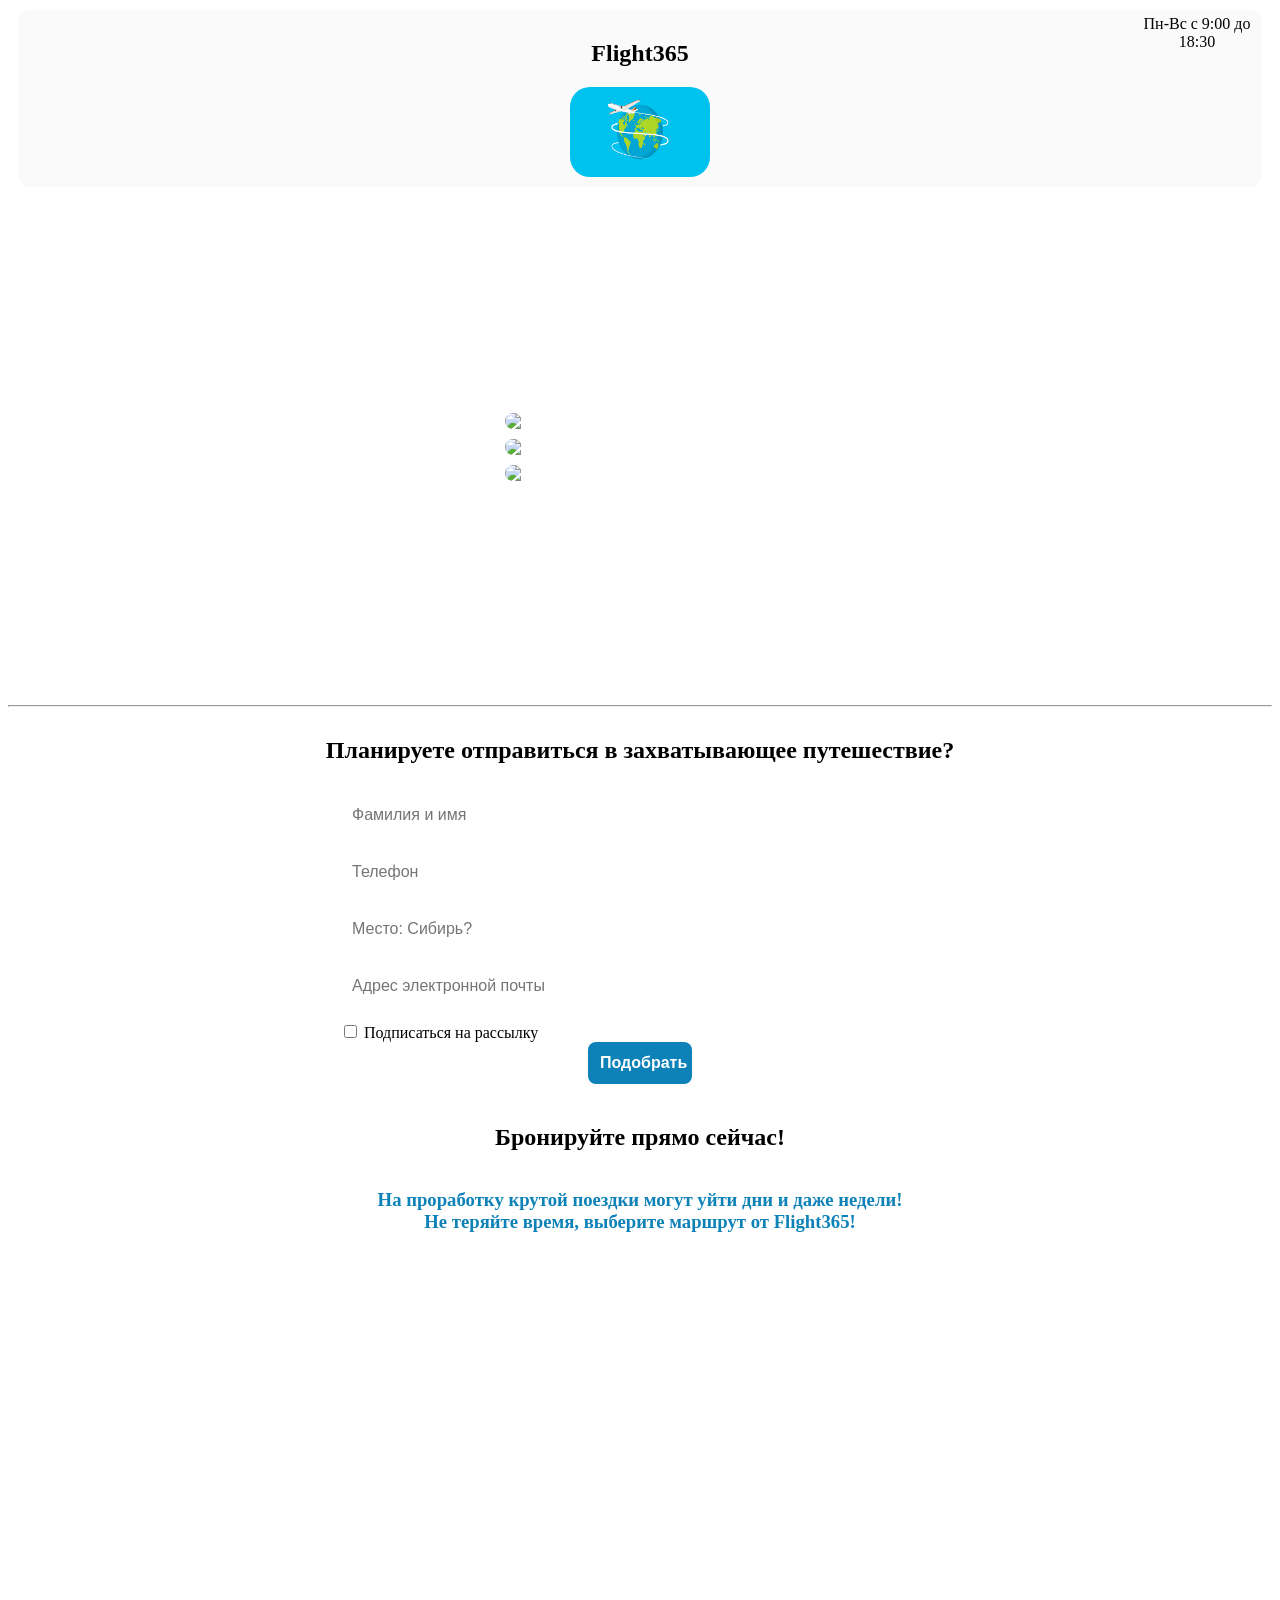
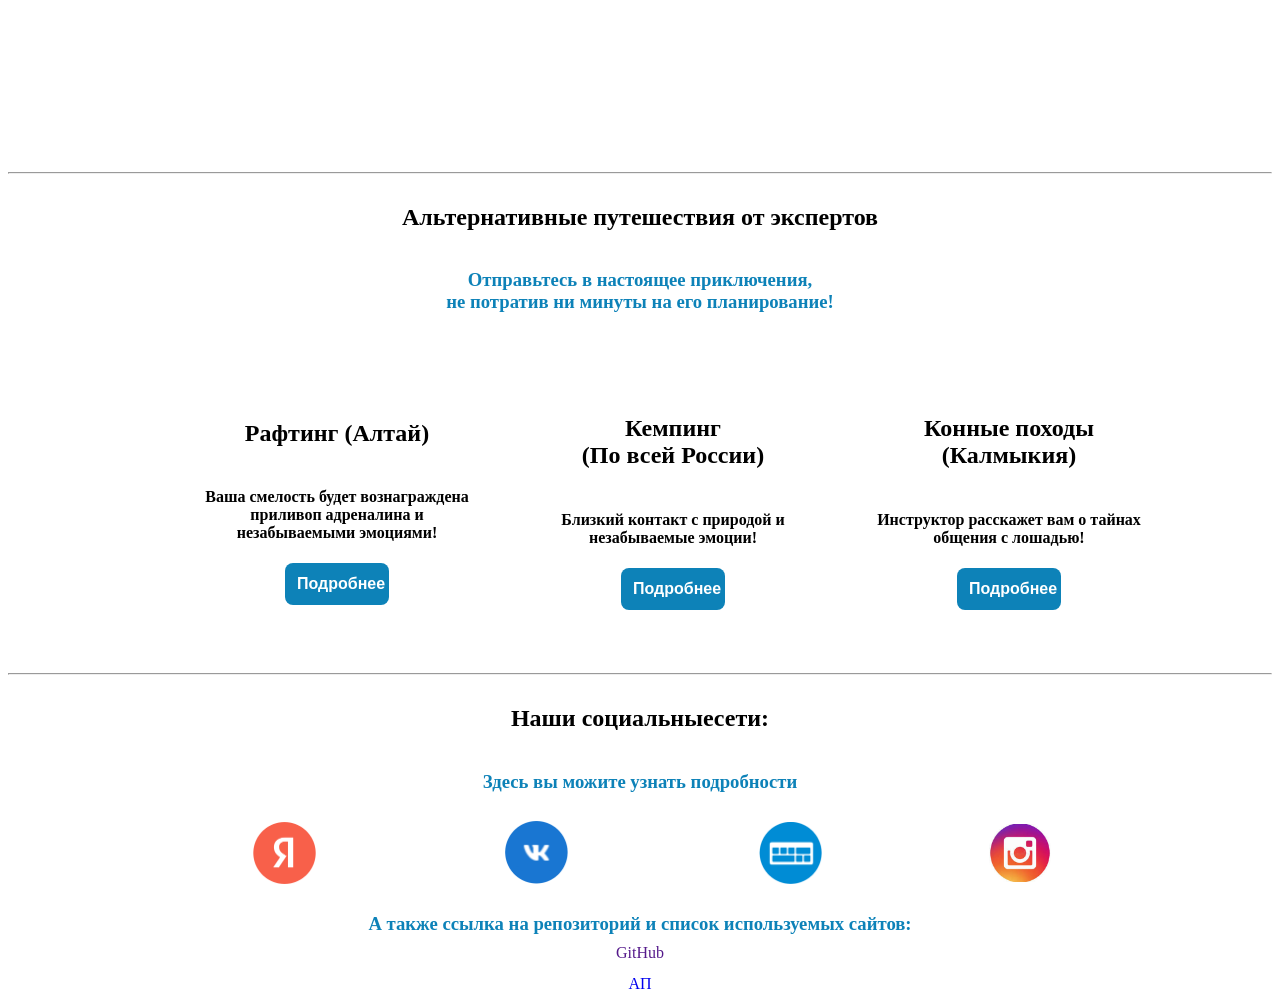
==== index.html @ f3c5aca9 "Add files via upload" ====
<!DOCTYPE html>
<html lang="en">
<head>
    <meta charset="UTF-8">
    <meta name="viewport" content="width=device-width, initial-scale=1.0">
    <title>Турагенство flight365</title>
    <link rel="stylesheet" href="style.css">
</head>
<body>
    <main>
        <section class = top>
            <h1>Flight365</h1>
            <img class="imgtop" src="[data-uri]" alt="Иконка">
            <div class="info">Пн-Вс с 9:00 до 18:30</div>
        </section>
        <section class = osnimg>
            <img class="osn" src="https://media.istockphoto.com/id/1251700853/ru/%D1%84%D0%BE%D1%82%D0%BE/%D0%B0%D0%BC%D1%83%D1%80%D1%81%D0%BA%D0%B8%D0%B9-%D1%82%D0%B8%D0%B3%D1%80-%D0%B3%D1%83%D0%BB%D1%8F%D0%B5%D1%82-%D0%B2-%D1%80%D0%B5%D1%87%D0%BD%D0%BE%D0%B9-%D0%B2%D0%BE%D0%B4%D0%B5-%D0%BE%D0%BF%D0%B0%D1%81%D0%BD%D0%BE%D0%B5-%D0%B6%D0%B8%D0%B2%D0%BE%D1%82%D0%BD%D0%BE%D0%B5-%D1%82%D0%B0%D0%B4%D0%B6%D0%B3%D0%B0-%D1%80%D0%BE%D1%81%D1%81%D0%B8%D1%8F-%D0%B7%D0%B2%D0%B5%D1%80%D1%8C-%D0%B2-%D0%B7%D0%B5%D0%BB%D0%B5%D0%BD%D0%BE%D0%BC-%D0%BB%D0%B5%D1%81%D0%BD%D0%BE%D0%BC.jpg?s=2048x2048&w=is&k=20&c=DHTncdPByhC-jVs4Oq_3Jfol2G8x-OvqlNJEPOsyWLE=">
            <img class="osn" src="https://media.istockphoto.com/id/623509532/ru/%D1%84%D0%BE%D1%82%D0%BE/%D0%B1%D0%B0%D0%B9%D0%BA%D0%B0%D0%BB%D1%8C%D1%81%D0%BA%D0%B8%D0%B9-%D0%BF%D0%B5%D0%B9%D0%B7%D0%B0%D0%B6-%D1%81%D0%BE-%D1%81%D1%82%D0%B0%D1%80%D1%8B%D0%BC-%D0%B6%D0%B5%D0%BB%D0%B5%D0%B7%D0%BD%D0%BE%D0%B4%D0%BE%D1%80%D0%BE%D0%B6%D0%BD%D1%8B%D0%BC-%D0%BC%D0%BE%D1%81%D1%82%D0%BE%D0%BC.jpg?s=2048x2048&w=is&k=20&c=A-n-8eGDE5P_JtFMy6D7FYAYW6Uo-6Tp8wXdqU29Njc=">
            <img class="osn" src="https://media.istockphoto.com/id/1251118665/ru/%D1%84%D0%BE%D1%82%D0%BE/%D1%81%D1%86%D0%B5%D0%BD%D0%B8%D1%87%D0%B5%D1%81%D0%BA%D0%B8%D0%B9-%D0%B7%D0%B8%D0%BC%D0%BD%D0%B8%D0%B9-%D0%BB%D0%B5%D1%81%D0%BD%D0%BE%D0%B9-%D0%BF%D0%B5%D0%B9%D0%B7%D0%B0%D0%B6-%D0%BD%D0%B0-%D0%BA%D0%BE%D0%BB%D1%8B%D0%BC%D1%81%D0%BA%D0%BE%D0%BC-%D1%88%D0%BE%D1%81%D1%81%D0%B5.jpg?s=2048x2048&w=is&k=20&c=BHrXloTi7lWAkvB1KZl43MKXEOqY2KYjAbYZ9vtyVF0=">
        </section>
        <hr>
        <section class="cw">
            <h1>Планируете отправиться в захватывающее путешествие?</h1>
        </section>
        <section class="order">
            <form id="order-form" action="Запланировать путешествие!">
                <div class="field">
                    <input class="input" name="fullname" id="fullname" type="text" placeholder="Фамилия и имя">
                </div>
                <div class="field">
                    <input class="input" name="fullname" id="fullname" type="text" placeholder="Телефон">
                </div>
                <div class="field">
                    <input class="input" name="fullname" id="fullname" type="text" placeholder="Место: Сибирь?">
                </div>
                <div class="field">
                    <input class="input" name="fullname" id="fullname" type="text" placeholder="Адрес электронной почты">
                </div>
                    <input type = "checkbox" id = "agree" name = "Подписаться на рассылку" chacked>
                    <label for = "agree">Подписаться на рассылку</label>
                </div>
                    <input type="submit" value="Подобрать тур" class="submit-btn">
            </form>
        </section>
            <section class="cw">
                <h1>Бронируйте прямо сейчас!</h1>
            </section>
            <section class="cw2">
                <h3>На проработку крутой поездки могут уйти дни и даже недели!<br>Не теряйте время, выберите маршрут от Flight365!</h3>
            </section>
            <section class="vid">
                <iframe width="1200" height="500" src="https://www.youtube.com/embed/_sGPZGlKjgA?si=5lLm21I2xxgpRo17" title="YouTube video player" frameborder="0" allow="accelerometer; autoplay; clipboard-write; encrypted-media; gyroscope; picture-in-picture; web-share" referrerpolicy="strict-origin-when-cross-origin" allowfullscreen></iframe>
            </section>
            <hr>
            <section class="cw">
                <h1>Альтернативные путешествия от экспертов</h1>
            </section>
            <section class="cw2">
                <h3>Отправьтесь в настоящее приключения,<br> не потратив ни минуты на его планирование!</h3>
            </section>
            <div class="list">
                <article class="card">
                    <img src="https://encrypted-tbn0.gstatic.com/images?q=tbn:ANd9GcTn6x9WNTBCaBa8B9_9VzDT1HfY-j7jRx9xWaGzJyLeVxhcYSfr" alt="Рафтинг (Алтай)">
                </article>
                <div class="bt1">
                    <h2>Рафтинг (Алтай)</h2>
                    <h4>Ваша смелость будет вознаграждена приливоп адреналина и незабываемыми эмоциями!</h4>
                    <input type="submit" value="Подробнее" class="submit-btn">
                </div>
                <article class="card">
                    <img src="https://encrypted-tbn2.gstatic.com/images?q=tbn:ANd9GcR6v2PvWtdw5403OTpttT1M6ziYhg9hPhJ12LB31ho1lnvaaJhX" alt="Кемпинг">
                </article>
                <div class="bt1">
                    <h2>Кемпинг <br> (По всей России)</h2>
                    <h4>Близкий контакт с природой и незабываемые эмоции!</h4>
                    <input type="submit" value="Подробнее" class="submit-btn">
                </div>
                <article class="card">
                    <img src="https://encrypted-tbn1.gstatic.com/images?q=tbn:ANd9GcTMvsMiHnu49aH5FuwNag1knlkfeVPTWskodMXqUp3G3StunEKZ" alt="Кемпинг">
                </article>
                <div class="bt1">
                    <h2>Конные походы (Калмыкия)</h2>
                    <h4>Инструктор расскажет вам о тайнах  общения с лошадью!</h4>
                    <input type="submit" value="Подробнее" class="submit-btn">
                </div>
            </div>
            <hr>
            <section class="cw">
                <h1>Наши социальныесети:</h1>
            </section>
            <section class="cw2">
                <h3>Здесь вы можите узнать подробности</h3>
            </section>
            <section class="records-container">
                <div class="sosh-it">
                    <img src = yandex.PNG>
                    <a href="https://yandex.com" target="_blank" class="bt2">Yandex</a>
                </div>
                <div class="sosh-it">
                    <img src = vk.PNG>
                    <a href="https://vk.com" target="_blank" class="bt2">VK</a>
                </div>
                <div class="sosh-it">
                    <img src = shp.PNG>
                    <a href="https://informatics.ru/" target="_blank" class="bt2">MSHP</a>
                </div>
                <div class="sosh-it">
                    <img class="zapret" src = [data-uri] alt="Нельзяграмм">
                    <a href="404.html" target="_blank" class="bt2">Instagram</a>
                </div>
            </section>
                <section class="cw2">
                    <h3>А также ссылка на репозиторий и список используемых сайтов:</h3>
                        <div class="sosh-i">
                        <a href="" target="_blank" class="bt4">GitHub</a>
                    </div>
                    <div class="sosh-i">
                    <a href="AP.html" target="_blank" class="bt3">АП</a>
                </div>
            </section>
        </section>
    </main>
</body>
</html>
---- style.css ----
@import url('https://fonts.googleapis.com/css2?family=Inter&display=swap');

.top {
    display: flex;
    text-align: center;
    background-color: rgb(250, 250, 250);
    color: rgb(0, 0, 0);
    border-radius: 12px;
    align-items: center;
    justify-content: center;
    position: relative;
    margin: 10px;
}

.imgtop {
    width: 140px;
    height: 90px;
    border-radius: 20px;
    transition: 2s;
}

.imgtop:hover {
    transform: translate(-100px);
    transform: translate(100px);
}

.info {
    width: 120px;
    height: 90px;
    position: absolute;
    top: 5px;
    right: 5px;

}

.osnimg {
    display: flex;
    margin: 8px auto;
    height: 480px;
    justify-content: center;
    width: 99%;
}

.osn {
    margin: 5px;
    border-radius: 12px;
    overflow: hidden;
    transition: 1s;
}

.osn:hover {
    transform: scale(1.3);
}

.order form {
    width: 600px;
    margin: 0 auto;
    border-radius: 24px;
    bottom: 2px solid #333;
    padding: 10px 10px;
}

.cw{
    display: flex;
    text-align: center;
    color: rgb(0, 0, 0);
    align-items: center;
    justify-content: center;
    position: relative;
    margin-top: 10px;
}

.cw2{
    display: flex;
    text-align: center;
    color: #0d82b8;
    align-items: center;
    justify-content: center;
    position: relative;
    margin-top: 0 auto;
}

.field {
    margin-bottom: 15px;
}

.submit-btn {
    display: block;
    width: 240px;
    margin-top: 15px;
    margin: 0 auto;
    padding: 12px;
    font-size: 18px;
    font-weight: bold;
    border-radius: 8px;
    border: none;
    cursor: pointer;
    background-color: #0d82b8;
    color: white;
    transition: 0,5s;
}

.input {
    width: 500px;
    border-radius: 8px;
    padding: 12px;
    border: none;
    background-color: white;
    color: black;
    font-size: 18px;
}

.vid {
    display: flex;
    align-items: center;
    justify-content: center;
    position: relative;
    margin: 10px;
}

.list {
    display: flex;
    margin: 8px;
    height: 325px;
    justify-content: center;
    width: 100%;
    position: relative;
}

.card {
    margin: 25px;
    border-radius: 12px;
    overflow: hidden;
    display: flex;
    flex-direction: column;
    align-items: center;
    transition: 1s;
}

.card:hover {
    transform: translate(0px, 25px);
    transform: translate(0px, -25px);
}

.bt {
    display: block;
    width: 240px;
    margin-top: 15px auto;
    padding: 12px;
    font-size: 18px;
    font-weight: bold;
    border-radius: 8px;
    border: none;
    cursor: pointer;
    background-color: #0d82b8;
    color: white;
}

.bt1 {
    display: flex;
    margin: 8px;
    flex-direction: column;
    justify-content: center;
    position: relative;
    text-align: center;
    color: #000000;
    width: 270px;
}

.submit-btn:hover {
    background-color: #3d5dc7;
}

.records-container {
    margin: 10px auto;
    border-radius: 12px;
    justify-content: center;
    overflow: hidden;
    display: flex;
    align-items: center;
}

.records-container img{
    width: 25%;
    height: 25%;
}

.records-container .zapret{
    width: 30%;
    height: 30%;
}


.bt2 {
    position: absolute;
    display: flex;
    text-decoration: none;
    color: transparent;
    width: 150px;
    height: 150px;
}

.bt3 {
    display: flex;
    text-decoration: none;
    margin-top: 80px;
}

.bt4 {
    position: absolute;
    display: flex;
    text-decoration: none;
}

.sosh-it {
    display: flex;
    flex-direction: column;
    align-items: center;
}

.sosh-i {
    display: flex;
    flex-direction: column;
    align-items: center;
    position: absolute;
    margin-top: 40px;
}

.cw3{
    display: flex;
    text-align: center;
    color: rgb(255, 0, 0);
    align-items: center;
    justify-content: center;
    margin-top: 20px;
}

footer {
    color: black;
    margin-top: 20px;
    text-align: end;
}

@media (max-width: 1280px) {
    .top, .osnimg {
        flex-direction: column;
        padding: 10px;
    }
    
    .input, .submit-btn, .bt {
        font-size: 16px;
    }
    
    .submit-btn {
        width: 104px;
    }

    .osnimg {
        width: 280px;
    }

    .card img {
        display: none;
    }
}
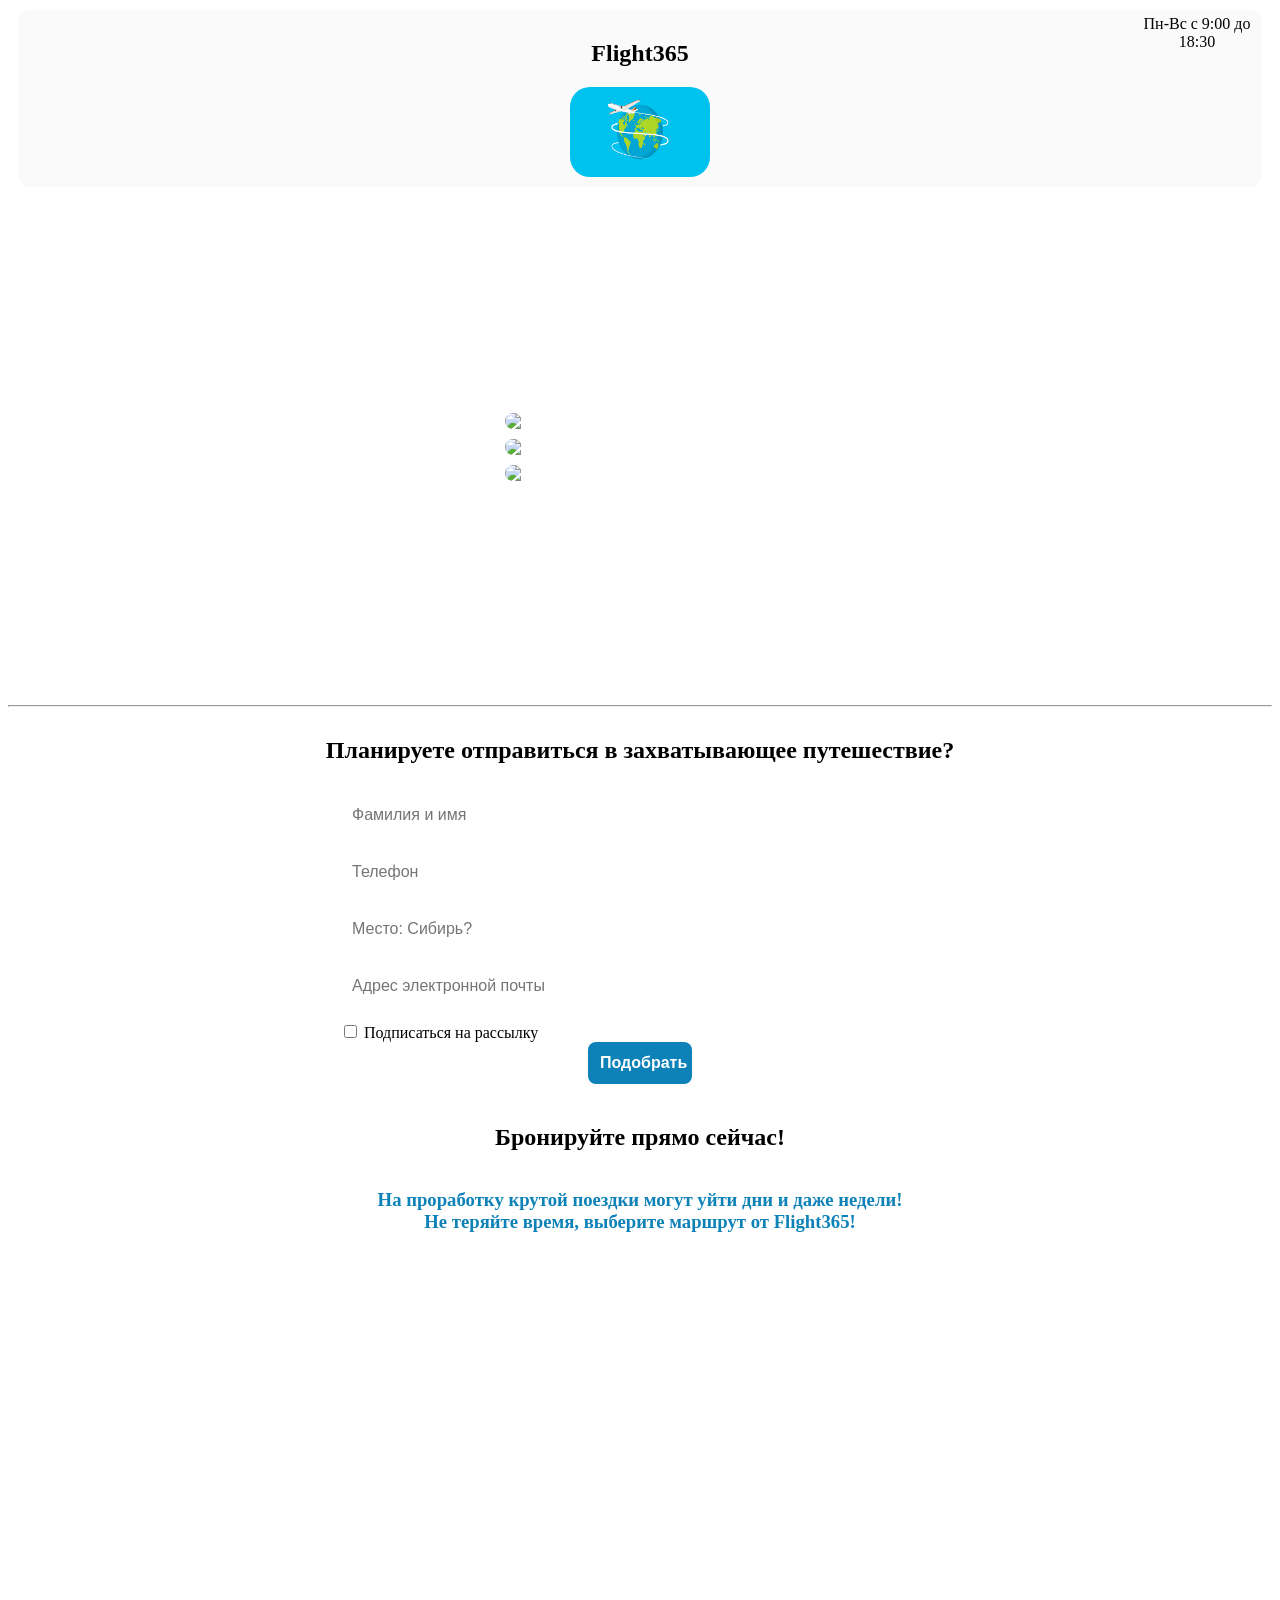
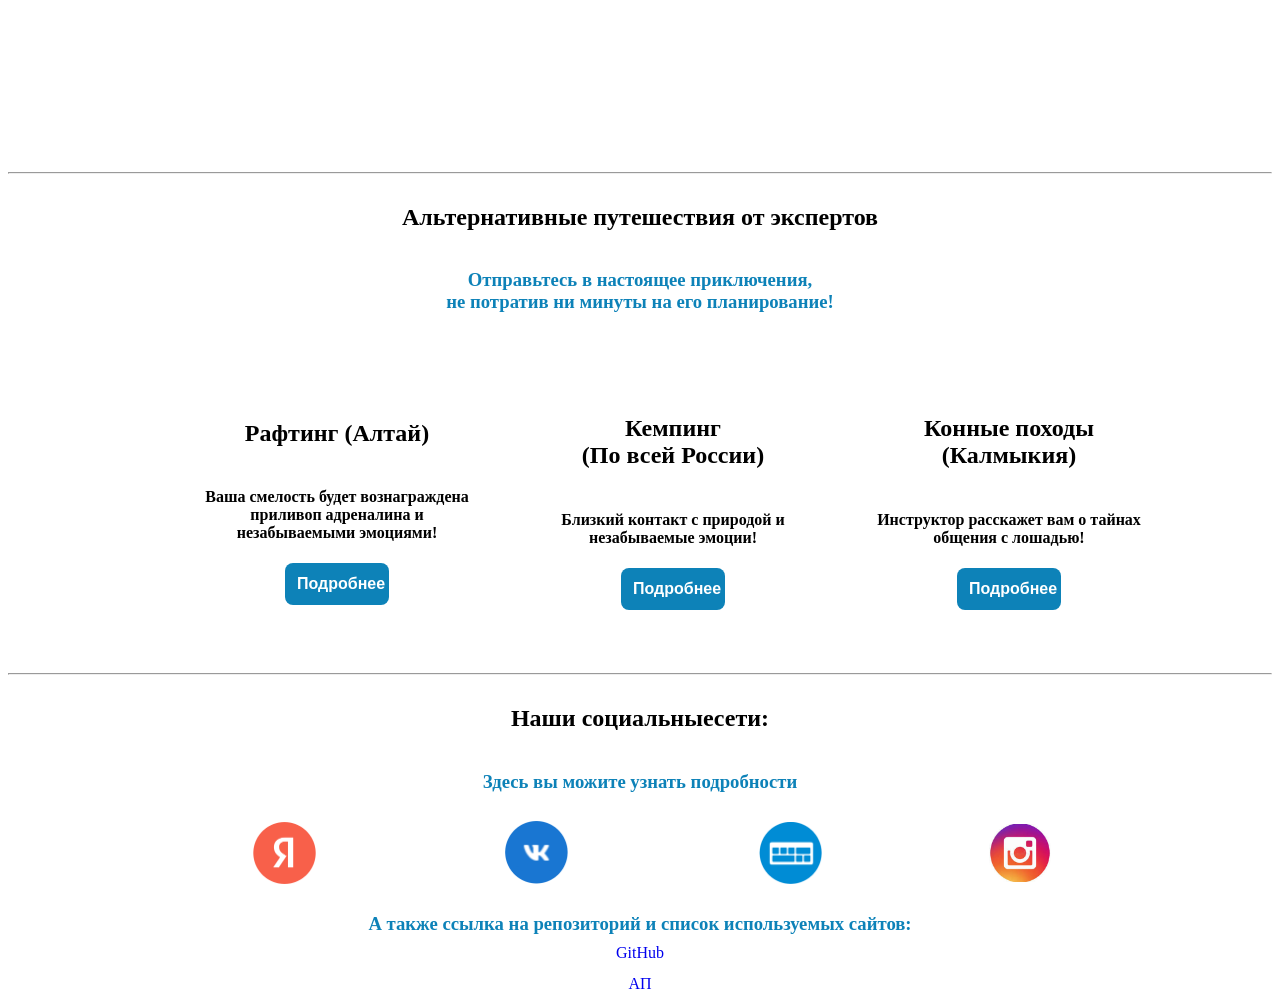
==== commit a99b3fd6: "Update index.html - Добавлена ссылка на GitHub репозиторий" ====
--- a/index.html
+++ b/index.html
@@ -112,7 +112,7 @@
                 <section class="cw2">
                     <h3>А также ссылка на репозиторий и список используемых сайтов:</h3>
                         <div class="sosh-i">
-                        <a href="" target="_blank" class="bt4">GitHub</a>
+                        <a href="https://github.com/vvomilov-tech/Flight365" target="_blank" class="bt4">GitHub</a>
                     </div>
                     <div class="sosh-i">
                     <a href="AP.html" target="_blank" class="bt3">АП</a>
@@ -121,4 +121,4 @@
         </section>
     </main>
 </body>
-</html>+</html>
